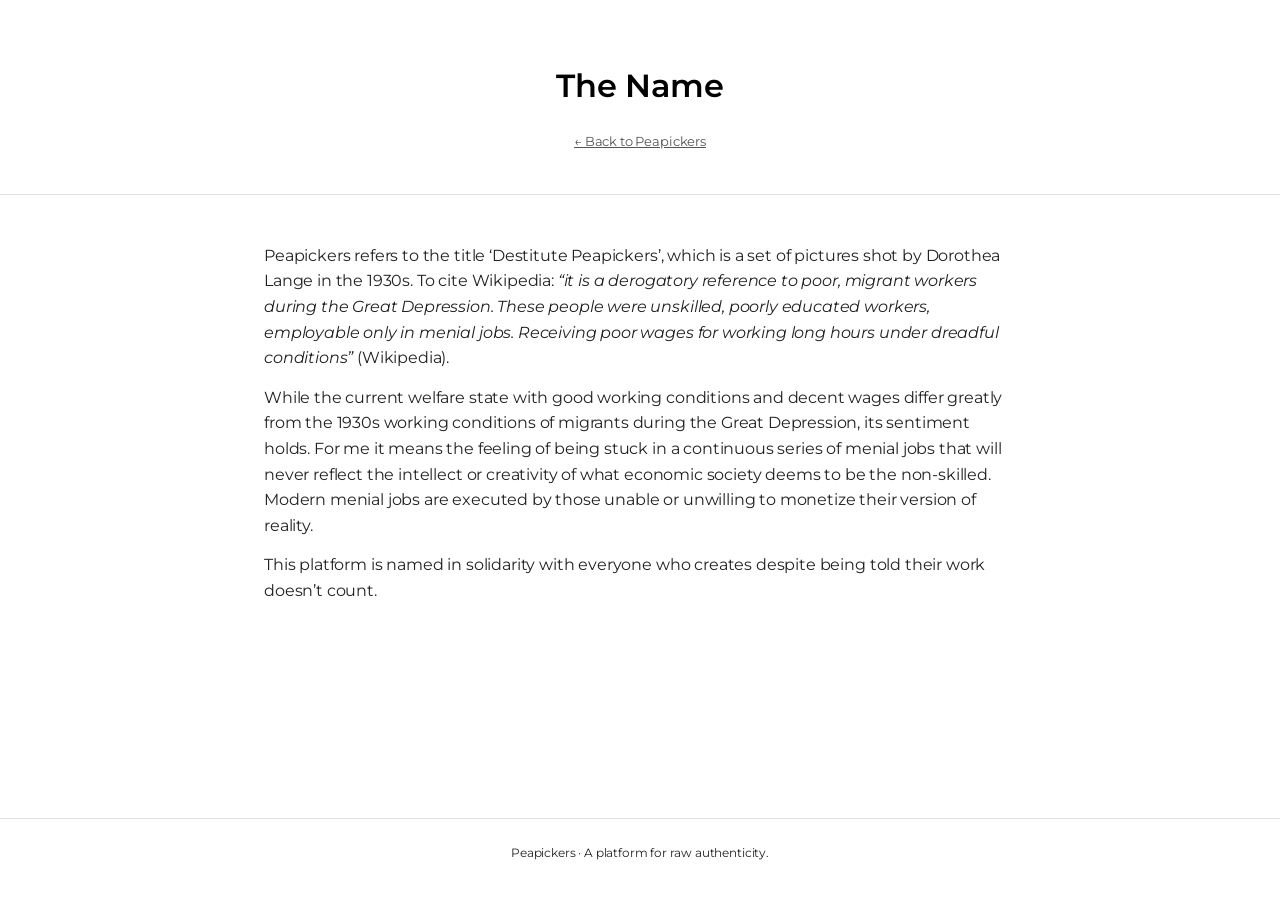
==== about.html @ 03eea114 "Add files via upload" ====
<!DOCTYPE html>
<html lang="en">
<head>
  <meta charset="UTF-8" />
  <meta name="viewport" content="width=device-width, initial-scale=1.0" />
  <title>About · Peapickers</title>
  <style>
    @import url('https://fonts.googleapis.com/css2?family=Montserrat:wght@300;400;500;600;700&display=swap');

    *, *::before, *::after { box-sizing: border-box; margin: 0; padding: 0; }

    :root {
      --bg:          #ffffff;
      --bg-alt:      #f4f4f4;
      --text:        #000000;
      --text-muted:  #555555;
      --border:      #cccccc;
      --border-light:#e0e0e0;
    }

    body {
      background: var(--bg);
      color: var(--text);
      font-family: 'Montserrat', -apple-system, BlinkMacSystemFont, sans-serif;
      font-weight: 400;
      font-size: 16px;
      line-height: 1.6;
      min-height: 100vh;
      display: flex;
      flex-direction: column;
      -webkit-font-smoothing: antialiased;
      letter-spacing: -0.01em;
    }

    header {
      text-align: center;
      padding: 60px 24px 40px;
      border-bottom: 1px solid var(--border-light);
    }
    header h1 {
      font-size: 2rem;
      font-weight: 600;
      margin-bottom: 8px;
    }
    header a {
      display: inline-block;
      margin-top: 12px;
      font-size: 13px;
      color: var(--text-muted);
      text-decoration: underline;
    }

    main {
      max-width: 800px;
      margin: 0 auto;
      padding: 48px 24px;
      flex: 1;
    }

    p {
      margin-bottom: 14px;
      color: #222;
    }

    blockquote {
      margin: 24px 0;
      padding: 16px 20px;
      border-left: 4px solid #000;
      font-style: italic;
      color: #444;
    }

    footer {
      text-align: center;
      padding: 24px;
      border-top: 1px solid var(--border-light);
      font-size: 0.75rem;
      color: var(--text-muted);
    }
  </style>
</head>
<body>
  <header>
    <h1>The Name</h1>
    <a href="index.html">← Back to Peapickers</a>
  </header>
  <main>
    <p>Peapickers refers to the title ‘Destitute Peapickers’, which is a set of pictures shot by Dorothea Lange in the 1930s. To cite Wikipedia: <em>“it is a derogatory reference to poor, migrant workers during the Great Depression. These people were unskilled, poorly educated workers, employable only in menial jobs. Receiving poor wages for working long hours under dreadful conditions”</em> (Wikipedia).</p>

    <p>While the current welfare state with good working conditions and decent wages differ greatly from the 1930s working conditions of migrants during the Great Depression, its sentiment holds. For me it means the feeling of being stuck in a continuous series of menial jobs that will never reflect the intellect or creativity of what economic society deems to be the non‑skilled. Modern menial jobs are executed by those unable or unwilling to monetize their version of reality.</p>

    <p>This platform is named in solidarity with everyone who creates despite being told their work doesn’t count.</p>
  </main>
  <footer>
    <p>Peapickers · A platform for raw authenticity.</p>
  </footer>
</body>
</html>
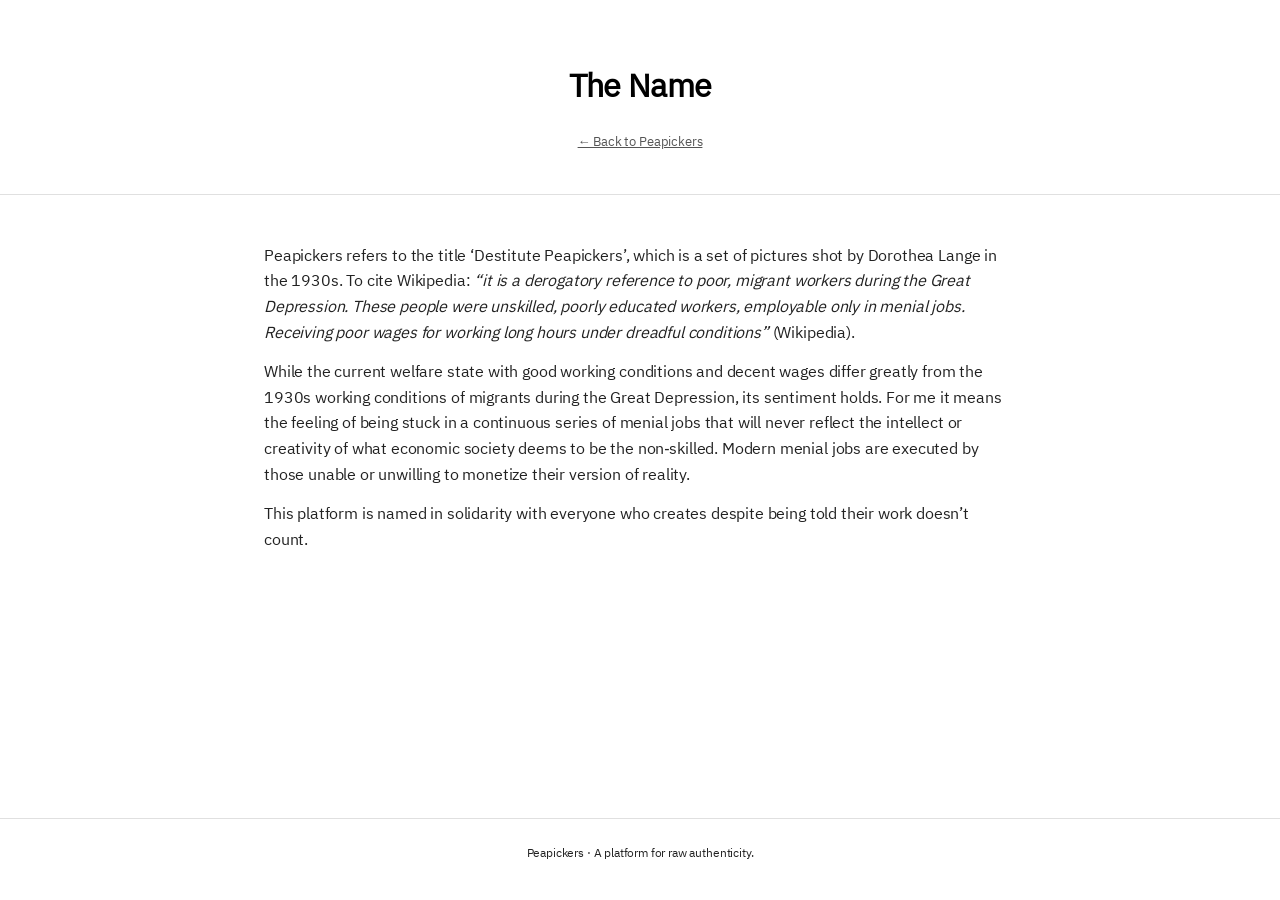
==== commit 0d645799: "Add files via upload" ====
--- a/about.html
+++ b/about.html
@@ -4,80 +4,7 @@
   <meta charset="UTF-8" />
   <meta name="viewport" content="width=device-width, initial-scale=1.0" />
   <title>About · Peapickers</title>
-  <style>
-    @import url('https://fonts.googleapis.com/css2?family=Montserrat:wght@300;400;500;600;700&display=swap');
-
-    *, *::before, *::after { box-sizing: border-box; margin: 0; padding: 0; }
-
-    :root {
-      --bg:          #ffffff;
-      --bg-alt:      #f4f4f4;
-      --text:        #000000;
-      --text-muted:  #555555;
-      --border:      #cccccc;
-      --border-light:#e0e0e0;
-    }
-
-    body {
-      background: var(--bg);
-      color: var(--text);
-      font-family: 'Montserrat', -apple-system, BlinkMacSystemFont, sans-serif;
-      font-weight: 400;
-      font-size: 16px;
-      line-height: 1.6;
-      min-height: 100vh;
-      display: flex;
-      flex-direction: column;
-      -webkit-font-smoothing: antialiased;
-      letter-spacing: -0.01em;
-    }
-
-    header {
-      text-align: center;
-      padding: 60px 24px 40px;
-      border-bottom: 1px solid var(--border-light);
-    }
-    header h1 {
-      font-size: 2rem;
-      font-weight: 600;
-      margin-bottom: 8px;
-    }
-    header a {
-      display: inline-block;
-      margin-top: 12px;
-      font-size: 13px;
-      color: var(--text-muted);
-      text-decoration: underline;
-    }
-
-    main {
-      max-width: 800px;
-      margin: 0 auto;
-      padding: 48px 24px;
-      flex: 1;
-    }
-
-    p {
-      margin-bottom: 14px;
-      color: #222;
-    }
-
-    blockquote {
-      margin: 24px 0;
-      padding: 16px 20px;
-      border-left: 4px solid #000;
-      font-style: italic;
-      color: #444;
-    }
-
-    footer {
-      text-align: center;
-      padding: 24px;
-      border-top: 1px solid var(--border-light);
-      font-size: 0.75rem;
-      color: var(--text-muted);
-    }
-  </style>
+  <link rel="stylesheet" href="css/peapickers.css" />
 </head>
 <body>
   <header>
--- a/css/peapickers.css
+++ b/css/peapickers.css
@@ -0,0 +1,153 @@
+/* ── Font face ── */
+@font-face {
+  font-family: 'IBM Plex Sans KR';
+  src: url('../fonts/ibm-plex-sans-kr-v11-latin_latin-ext-regular.woff2') format('woff2');
+  font-weight: normal;
+  font-style: normal;
+  font-display: swap;
+}
+
+/* ── Reset & base variables ── */
+*, *::before, *::after {
+  box-sizing: border-box;
+  margin: 0;
+  padding: 0;
+}
+
+:root {
+  --bg:          #ffffff;
+  --bg-alt:      #f4f4f4;
+  --text:        #000000;
+  --text-muted:  #555555;
+  --border:      #cccccc;
+  --border-light:#e0e0e0;
+  --sidebar-w: 260px;
+}
+
+/* ── Global typography & layout ── */
+body {
+  background: var(--bg);
+  color: var(--text);
+  font-family: 'IBM Plex Sans KR', -apple-system, BlinkMacSystemFont, sans-serif;
+  font-weight: 400;
+  font-size: 16px;
+  line-height: 1.6;
+  min-height: 100vh;
+  display: flex;
+  flex-direction: column;
+  -webkit-font-smoothing: antialiased;
+  letter-spacing: -0.01em;
+}
+
+h1, h2, h3, h4, h5, h6 {
+  font-weight: 600;
+  letter-spacing: -0.02em;
+}
+
+header {
+  text-align: center;
+  padding: 60px 24px 40px;
+  border-bottom: 1px solid var(--border-light);
+}
+header h1 {
+  font-size: 2rem;
+  font-weight: 600;
+  margin-bottom: 8px;
+}
+header a {
+  display: inline-block;
+  margin-top: 12px;
+  font-size: 13px;
+  color: var(--text-muted);
+  text-decoration: underline;
+}
+
+main {
+  max-width: 800px;
+  margin: 0 auto;
+  padding: 48px 24px;
+  flex: 1;
+}
+
+p {
+  margin-bottom: 14px;
+  color: #222;
+}
+
+blockquote {
+  margin: 24px 0;
+  padding: 16px 20px;
+  border-left: 4px solid #000;
+  font-style: italic;
+  color: #444;
+}
+
+footer {
+  text-align: center;
+  padding: 24px;
+  border-top: 1px solid var(--border-light);
+  font-size: 0.75rem;
+  color: var(--text-muted);
+}
+
+/* ── Buttons (shared by multiple pages) ── */
+.btn {
+  display: inline-block;
+  padding: 12px 24px;
+  font-family: inherit;
+  font-size: 0.9rem;
+  font-weight: 600;
+  letter-spacing: 0.05em;
+  text-transform: uppercase;
+  text-decoration: none;
+  border: 2px solid #000;
+  color: #000;
+  background: transparent;
+  transition: all 0.2s;
+  cursor: pointer;
+}
+.btn:hover {
+  background: #000;
+  color: #fff;
+}
+.btn.primary {
+  background: #000;
+  color: #fff;
+}
+.btn.primary:hover {
+  background: #222;
+}
+
+/* ── Utility classes ── */
+.signature {
+  margin-top: 32px;
+  text-align: right;
+  font-style: italic;
+  color: var(--text-muted);
+}
+.two-col {
+  display: flex;
+  gap: 24px;
+  justify-content: center;
+  margin-top: 40px;
+}
+.card-link {
+  flex: 1;
+  padding: 24px;
+  text-align: center;
+  border: 1px solid var(--border-light);
+  text-decoration: none;
+  color: var(--text);
+  transition: box-shadow 0.2s;
+}
+.card-link:hover {
+  box-shadow: 0 2px 10px rgba(0,0,0,0.08);
+}
+.card-link h3 {
+  font-size: 1.1rem;
+  margin-bottom: 8px;
+}
+.card-link p {
+  font-size: 0.9rem;
+  color: var(--text-muted);
+}
